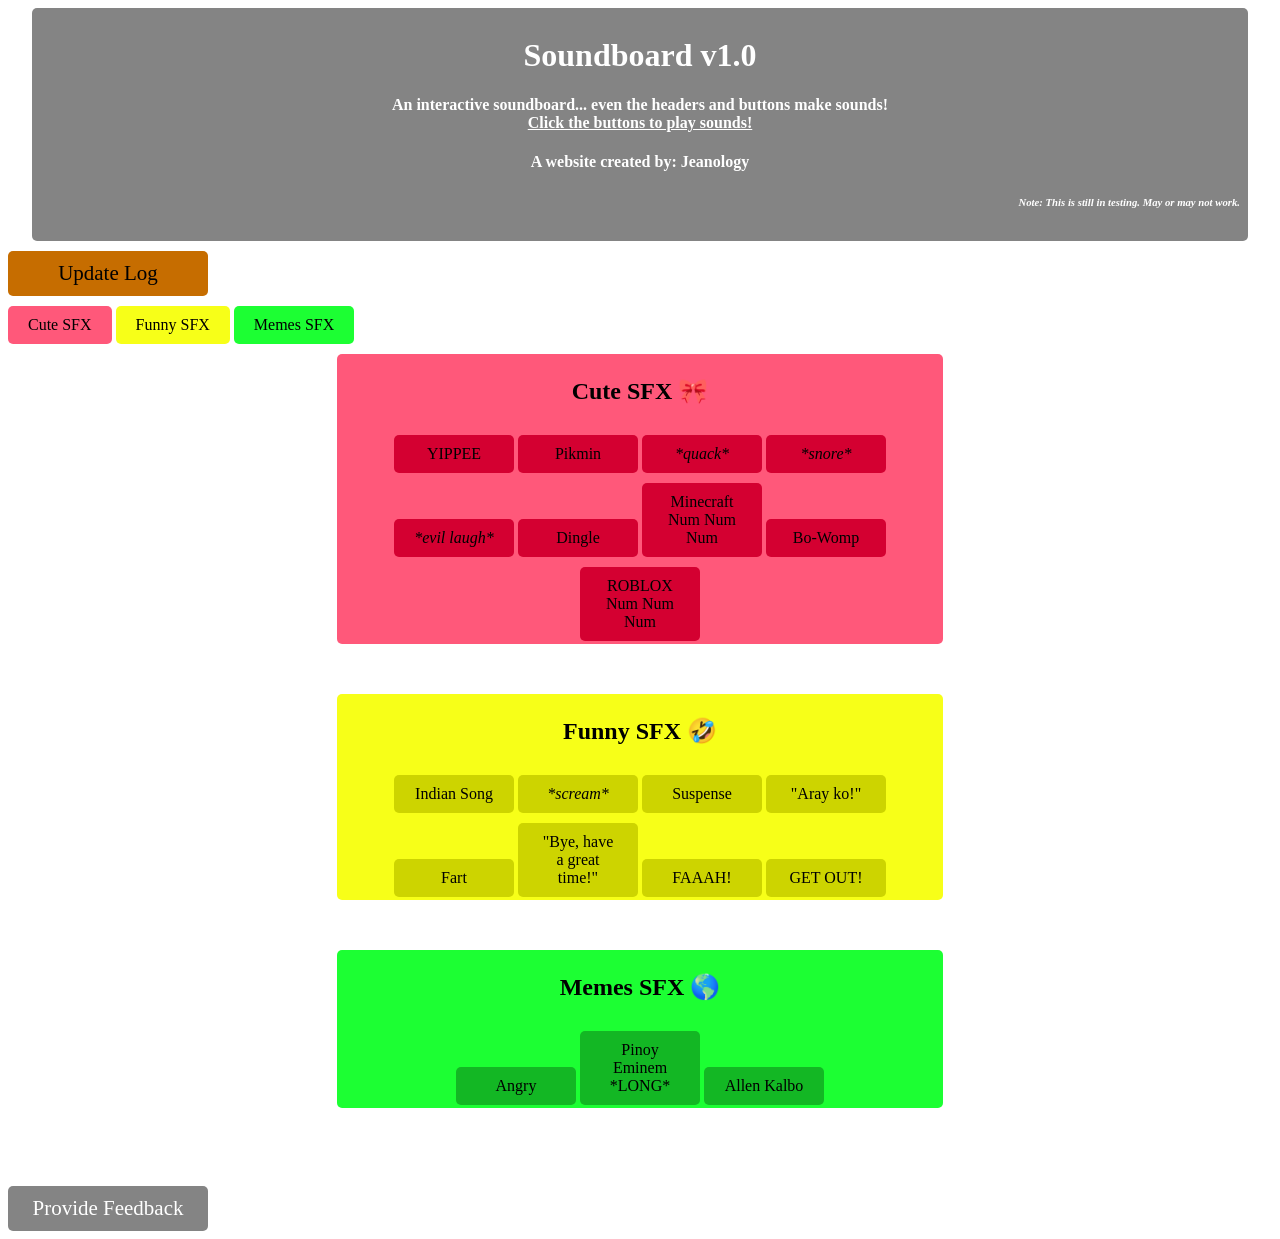
==== 11MNTH/MN-FILES/index2.html @ cc201e55 "11MNTH v1.1" ====
<!DOCTYPE html>
<html lang="en">
<head>
    <meta charset="UTF-8">
    <title>Soundboard v1.0</title>
    <link rel="stylesheet" href="SB.css">
</head>
<body>

    <header>
        <h1>Soundboard v1.0</h1>
        <h4 align="center">An interactive soundboard... even the headers and buttons make sounds! <br><u>Click the buttons to play sounds!</u></h4>
        <h4 align="center">A website created by: Jeanology</h4>
        <h6 align="right" style="font-style: italic;">Note: This is still in testing. May or may not work.</h6>
    </header>

    <button class="updlog" onclick="updlog()">Update Log</button>

    <!-- hidden text container -->
    <div id="hiddenLog" style="display: none; margin-top: 10px;">
    <b>V1.0 - Initial release of the soundboard.</b> <br>Added Cute SFX, Funny SFX, and Memes SFX categories with various sound effects.
    </div>

    <script src="sb.js"></script>
    
    <br><a href="#cute-sfx" class="CsfxButton">Cute SFX</a>
    <span><a href="#funny-sfx" class="FsfxButton">Funny SFX</a></span>
    <span><a href="#memes-sfx" class="MsfxButton">Memes SFX</a></span>

    <!-- Cute SFX Section -->

    <header class="CsfxH">
        <h2 id="cute-sfx">Cute SFX &#127872;</h2>
    <main>
        <audio id="yippee" src="SFX/CSFX/-yippee.mp3" type="audio/mpeg"></audio>
        <button class="Cbutton" onclick="playyippee()">YIPPEE</button>

        <audio id="pikmin" src="SFX/CSFX/-pikmin.mp3" type="audio/mpeg"></audio>
        <button class="Cbutton" onclick="playpikmin()">Pikmin</button>

        <audio id="quack" src="SFX/CSFX/-quack.mp3" type="audio/mpeg"></audio>
        <button class="Cbutton" onclick="playquack()"><i>*quack*</i></button>

        <audio id="snore" src="SFX/CSFX/-snore.mp3" type="audio/mpeg"></audio>
        <button class="Cbutton" onclick="playsnore()"><i>*snore*</i></button>

        <audio id="evillaugh" src="SFX/CSFX/-evillaugh.mp3" type="audio/mpeg"></audio>
        <button class="Cbutton" onclick="playevillaugh()"><i>*evil laugh*</i></button>

        <audio id="dingle" src="SFX/CSFX/-dingle.mp3" type="audio/mpeg"></audio>
        <button class="Cbutton" onclick="playdingle()">Dingle</button>

        <audio id="numnumnum" src="SFX/CSFX/-numnumnum.mp3" type="audio/mpeg"></audio>
        <button class="Cbutton" onclick="playnumnumnum()">Minecraft Num Num Num</button>

        <audio id="bowomp" src="SFX/CSFX/-bowomp.mp3" type="audio/mpeg"></audio>
        <button class="Cbutton" onclick="playbowomp()">Bo-Womp</button>

        <audio id="Rnumnumnum" src="SFX/CSFX/-Rnumnumnum.mp3" type="audio/mpeg"></audio>
        <button class="Cbutton" onclick="playRnumnumnum()">ROBLOX Num Num Num</button>

        <script src="sb.js"></script>
    </main>
    </header>

    <!-- Funny SFX Section -->

    <header class="FsfxH">
        <h2 id="funny-sfx">Funny SFX &#129315;</h2>
    <main>
        <audio id="indiansong" src="SFX/FSFX/-indiansong.mp3" type="audio/mpeg"></audio>
        <button class="Fbutton" onclick="playindiansong()">Indian Song</button>

        <audio id="scream" src="SFX/FSFX/-scream.mp3" type="audio/mpeg"></audio>
        <button class="Fbutton" onclick="playscream()"><i>*scream*</i></button>

        <audio id="suspense" src="SFX/FSFX/-suspense.mp3" type="audio/mpeg"></audio>
        <button class="Fbutton" onclick="playsuspense()">Suspense</button>

        <audio id="arayko" src="SFX/FSFX/-arayko.mp3" type="audio/mpeg"></audio>
        <button class="Fbutton" onclick="playarayko()">"Aray ko!"</button>

        <audio id="fart" src="SFX/FSFX/-fart.mp3" type="audio/mpeg"></audio>
        <button class="Fbutton" onclick="playfart()">Fart</button>

        <audio id="bhagt" src="SFX/FSFX/-BHAGT.mp3" type="audio/mpeg"></audio>
        <button class="Fbutton" onclick="playbhagt()">"Bye, have a great time!"</button>

        <audio id="faaah" src="SFX/FSFX/-FAAAH.mp3" type="audio/mpeg"></audio>
        <button class="Fbutton" onclick="playfaaah()">FAAAH!</button>

        <audio id="getOUT" src="SFX/FSFX/-getOUT.mp3" type="audio/mpeg"></audio>
        <button class="Fbutton" onclick="playgetOUT()">GET OUT!</button>

        <script src="sb.js"></script>
    </main>
    </header>

    <!-- Memes SFX Section -->

    <header class="MsfxH">
        <h2 id="memes-sfx">Memes SFX &#127758;</h2>
    <main>
        <audio id="angry" src="SFX/MSFX/-angry (roblox).mp3" type="audio/mpeg"></audio>
        <button class="Mbutton" onclick="playangry()">Angry</button>

        <audio id="pinoyeminem" src="SFX/MSFX/-pinoy eminem.mp3" type="audio/mpeg"></audio>
        <button class="Mbutton" onclick="playpinoyeminem()">Pinoy Eminem <br>*LONG*</br></button>

        <audio id="allenkalbo" src="SFX/MSFX/-allenkalbo.mp3" type="audio/mpeg"></audio>
        <button class="Mbutton" onclick="playallenkalbo()">Allen Kalbo</button>

        

        <script src="sb.js"></script>
    </main>
    </header>

    <button class="btt" id="btt" onclick="topFunction()">Back to Top</button>
    
    <br><button class="sugB" onclick="sugBfunction()">Provide Feedback</button></br>
    <audio 

</body>
</html>
---- 11MNTH/MN-FILES/SB.css ----
header {
    background-color: #848484;
    color: #ffffff;
    padding: 8px;
    border-radius: 5px;
    margin: 0px auto;
    width: 1200px;
    max-width: 100%;
    text-align: center;
    font-family: Georgia, 'Times New Roman', Times, serif;
}

.CsfxH {
    background-color: #ff587a;
    color: black;
    padding: 3px;
    border-radius: 5px;
    width: 600px;
    margin-top: 10px;
    margin-bottom: 50px;
    max-width: 100%;
    text-align: center;
    font-family: verdana, 'Times New Roman', Times, serif;
}

.FsfxH {
    background-color: #f7ff18;
    color: black;
    padding: 3px;
    border-radius: 5px;
    width: 600px;
    margin-top: 10px;
    margin-bottom: 50px;
    max-width: 100%;
    text-align: center;
    font-family: verdana, 'Times New Roman', Times, serif;
}

.MsfxH {
    background-color: #1cff33;
    color: black;
    padding: 3px;
    border-radius: 5px;
    width: 600px;
    margin-top: 10px;
    margin-bottom: 50px;
    max-width: 100%;
    text-align: center;
    font-family: verdana, 'Times New Roman', Times, serif;
}

.Cbutton {
    background-color: #d40031;
    color: #000000;
    border: none;
    padding: 10px 20px;
    font-size: 16px;
    border-radius: 5px;
    display: inline-block;
    width: 120px;
    margin-top: 10px;
    cursor: pointer;
    font-weight: italic;
    font-family: playfair display, 'Times New Roman', Times, serif;
}

.Cbutton:hover {
    background-color: #a80027;
    color: #ffffff;
}

.CsfxButton {
    background-color: #ff587a;
    color: black;
    border: none;
    padding: 10px 20px;
    text-decoration: none; /* Removes the underline */
    font-size: 16px;
    border-radius: 5px;
    display: inline-block;
    margin-top: 10px;
    cursor: pointer;
    font-weight: italic;
    font-family: verdana, 'Times New Roman', Times, serif;
}

.CsfxButton:hover {
    background-color: #973145;
    color: white;
    border: none;
    padding: 10px 20px;
    font-size: 16px;
    border-radius: 5px;
    cursor: pointer;
    font-weight: italic;
    font-family: verdana, 'Times New Roman', Times, serif;
}

.Fbutton {
    background-color: #cdd400;
    color: #000000;
    border: none;
    padding: 10px 20px;
    font-size: 16px;
    border-radius: 5px;
    display: inline-block;
    width: 120px;
    margin-top: 10px;
    cursor: pointer;
    font-weight: italic;
    font-family: playfair display, 'Times New Roman', Times, serif;
}

.Fbutton:hover {
    background-color: #84880d;
    color: white;
}

.FsfxButton {
    background-color: #f7ff18;
    color: black;
    border: none;
    padding: 10px 20px;
    text-decoration: none; /* Removes the underline */
    font-size: 16px;
    border-radius: 5px;
    display: inline-block;
    margin-top: 10px;
    cursor: pointer;
    font-weight: italic;
    font-family: verdana, 'Times New Roman', Times, serif;
}

.FsfxButton:hover {
    background-color: #959923;
    color: white;
    border: none;
    padding: 10px 20px;
    font-size: 16px;
    border-radius: 5px;
    cursor: pointer;
    font-weight: italic;
    font-family: verdana, 'Times New Roman', Times, serif;
}

.MsfxButton {
    background-color: #1cff33;
    color: black;
    border: none;
    padding: 10px 20px;
    text-decoration: none; /* Removes the underline */
    font-size: 16px;
    border-radius: 5px;
    display: inline-block;
    margin-top: 10px;
    cursor: pointer;
    font-weight: italic;
    font-family: verdana, 'Times New Roman', Times, serif;
}

.MsfxButton:hover {
    background-color: #13a522;
    color: white;
    border: none;
    padding: 10px 20px;
    font-size: 16px;
    border-radius: 5px;
    cursor: pointer;
    font-weight: italic;
    font-family: verdana, 'Times New Roman', Times, serif;
}

.Mbutton {
    background-color: #13b724;
    color: black;
    border: none;
    padding: 10px 20px;
    text-decoration: none; /* Removes the underline */
    font-size: 16px;
    border-radius: 5px;
    display: inline-block;
    width: 120px;
    margin-top: 10px;
    cursor: pointer;
    font-weight: italic;
    font-family: playfair display, 'Times New Roman', Times, serif;
}

.Mbutton:hover {
    background-color: #0e7a19;
    color: white;
    border: none;
    padding: 10px 20px;
    font-size: 16px;
    border-radius: 5px;
    cursor: pointer;
    font-weight: italic;
    font-family: playfair display, 'Times New Roman', Times, serif;
}

.sugB {
    background-color: #848484;
    color: white;
    border: none;
    padding: 10px 20px;
    text-decoration: none; /* Removes the underline */
    font-size: 21px;
    border-radius: 5px;
    display: inline-block;
    width: 200px;
    margin-top: 10px;
    cursor: pointer;
    font-weight: italic;
    font-family: playfair display, 'Times New Roman', Times, serif;
}

.sugB:hover {
    background-color: #363636;
    color: white;
    border: none;
    padding: 10px 20px;
    font-size: 21px;
    border-radius: 5px;
    cursor: pointer;
    font-weight: italic;
    font-family: playfair display, 'Times New Roman', Times, serif;
}

.btt {
    background-color: #848484;
    color: white;
    border: none;
    padding: 10px 20px;
    text-decoration: none; /* Removes the underline */;
    font-size: 21px;
    border-radius: 5px;
    display: inline-block;
    width: 200px;
    margin-top: 10px;
    display: none; /* Hidden by default */
    position: fixed;
    bottom: 20px;
    right: 20px;
    z-index: 1000;
    cursor: pointer;
    transition: background-color 0.3s, color 0.3s;
    margin-left: auto;
    font-weight: italic;
    font-family: playfair display, 'Times New Roman', Times, serif;
}

.btt:hover {
    background-color: #363636;
    color: white;
    border: none;
    padding: 10px 20px;
    font-size: 21px;
    border-radius: 5px;
    cursor: pointer;
    font-weight: italic;
    font-family: playfair display, 'Times New Roman', Times, serif;
}

.updlog {
    background-color: #c66d00;
    color: black;
    border: none;
    padding: 10px 20px;
    text-decoration: none; /* Removes the underline */;
    font-size: 21px;
    border-radius: 5px;
    display: inline-block;
    width: 200px;
    margin-top: 10px;
    cursor: pointer;
    margin-left: auto;
    font-weight: italic;
    font-family: playfair display, 'Times New Roman', Times, serif;
}

.updlog:hover {
    background-color: #854900;
    color: white;
    border: none;
    padding: 10px 20px;
    font-size: 21px;
    border-radius: 5px;
    cursor: pointer;
    font-weight: italic;
    font-family: playfair display, 'Times New Roman', Times, serif;
}
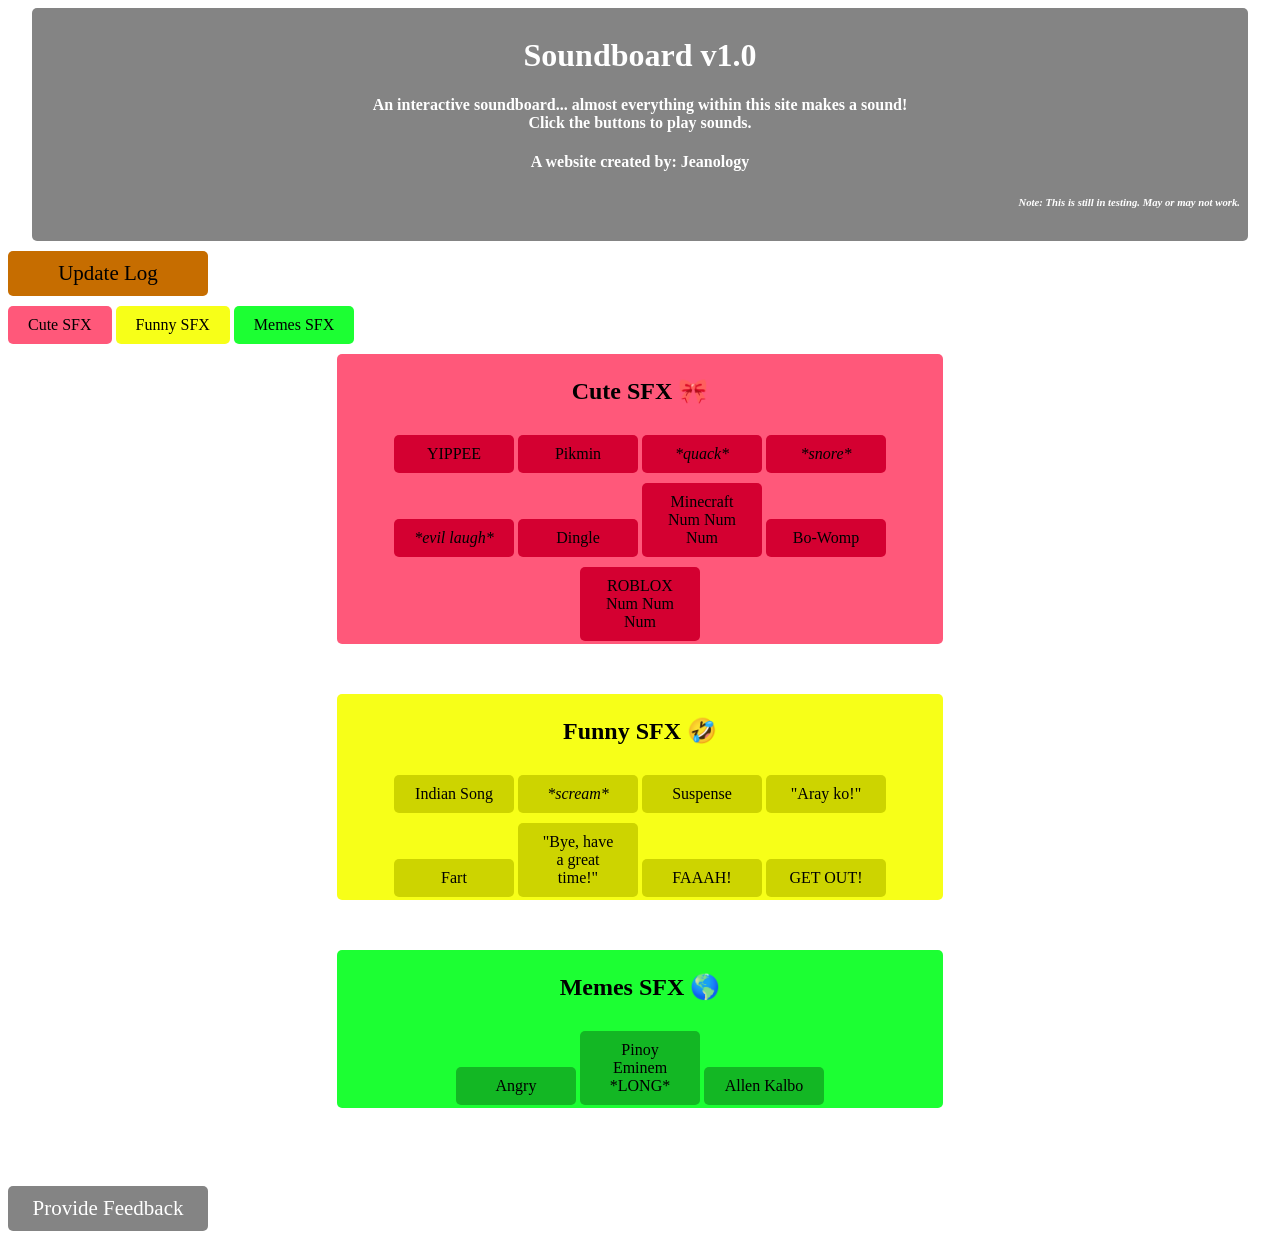
==== commit 6d3b28f3: "11MNTH v1.2" ====
--- a/11MNTH/MN-FILES/index2.html
+++ b/11MNTH/MN-FILES/index2.html
@@ -9,12 +9,12 @@
 
     <header>
         <h1>Soundboard v1.0</h1>
-        <h4 align="center">An interactive soundboard... even the headers and buttons make sounds! <br><u>Click the buttons to play sounds!</u></h4>
+        <h4 align="center">An interactive soundboard... almost everything within this site makes a sound! <br>Click the buttons to play sounds.</h4>
         <h4 align="center">A website created by: Jeanology</h4>
         <h6 align="right" style="font-style: italic;">Note: This is still in testing. May or may not work.</h6>
     </header>
 
-    <button class="updlog" onclick="updlog()">Update Log</button>
+    <button class="updlog"; onclick="updlog(); new Audio('SFX/SB/slap.mp3').play()">Update Log</button>
 
     <!-- hidden text container -->
     <div id="hiddenLog" style="display: none; margin-top: 10px;">
@@ -23,9 +23,9 @@
 
     <script src="sb.js"></script>
     
-    <br><a href="#cute-sfx" class="CsfxButton">Cute SFX</a>
-    <span><a href="#funny-sfx" class="FsfxButton">Funny SFX</a></span>
-    <span><a href="#memes-sfx" class="MsfxButton">Memes SFX</a></span>
+    <br><a href="#cute-sfx" class="CsfxButton"; onclick="new Audio('SFX/SB/cartoonslip.mp3').play();">Cute SFX</a>
+    <span><a href="#funny-sfx" class="FsfxButton"; onclick="new Audio('SFX/SB/cartoonslip.mp3').play();">Funny SFX</a></span>
+    <span><a href="#memes-sfx" class="MsfxButton"; onclick="new Audio('SFX/SB/cartoonslip.mp3').play();">Memes SFX</a></span>
 
     <!-- Cute SFX Section -->
 
@@ -116,10 +116,10 @@
     </main>
     </header>
 
-    <button class="btt" id="btt" onclick="topFunction()">Back to Top</button>
+    <button class="btt" id="btt" onclick="new Audio('SFX/SB/slide.mp3').play(); topFunction();">Back to Top</button>
     
     <br><button class="sugB" onclick="sugBfunction()">Provide Feedback</button></br>
-    <audio 
+    <audio id="feedback" src="SFX/SB/ack.mp3" type="audio/mpeg"></audio>
 
 </body>
 </html>
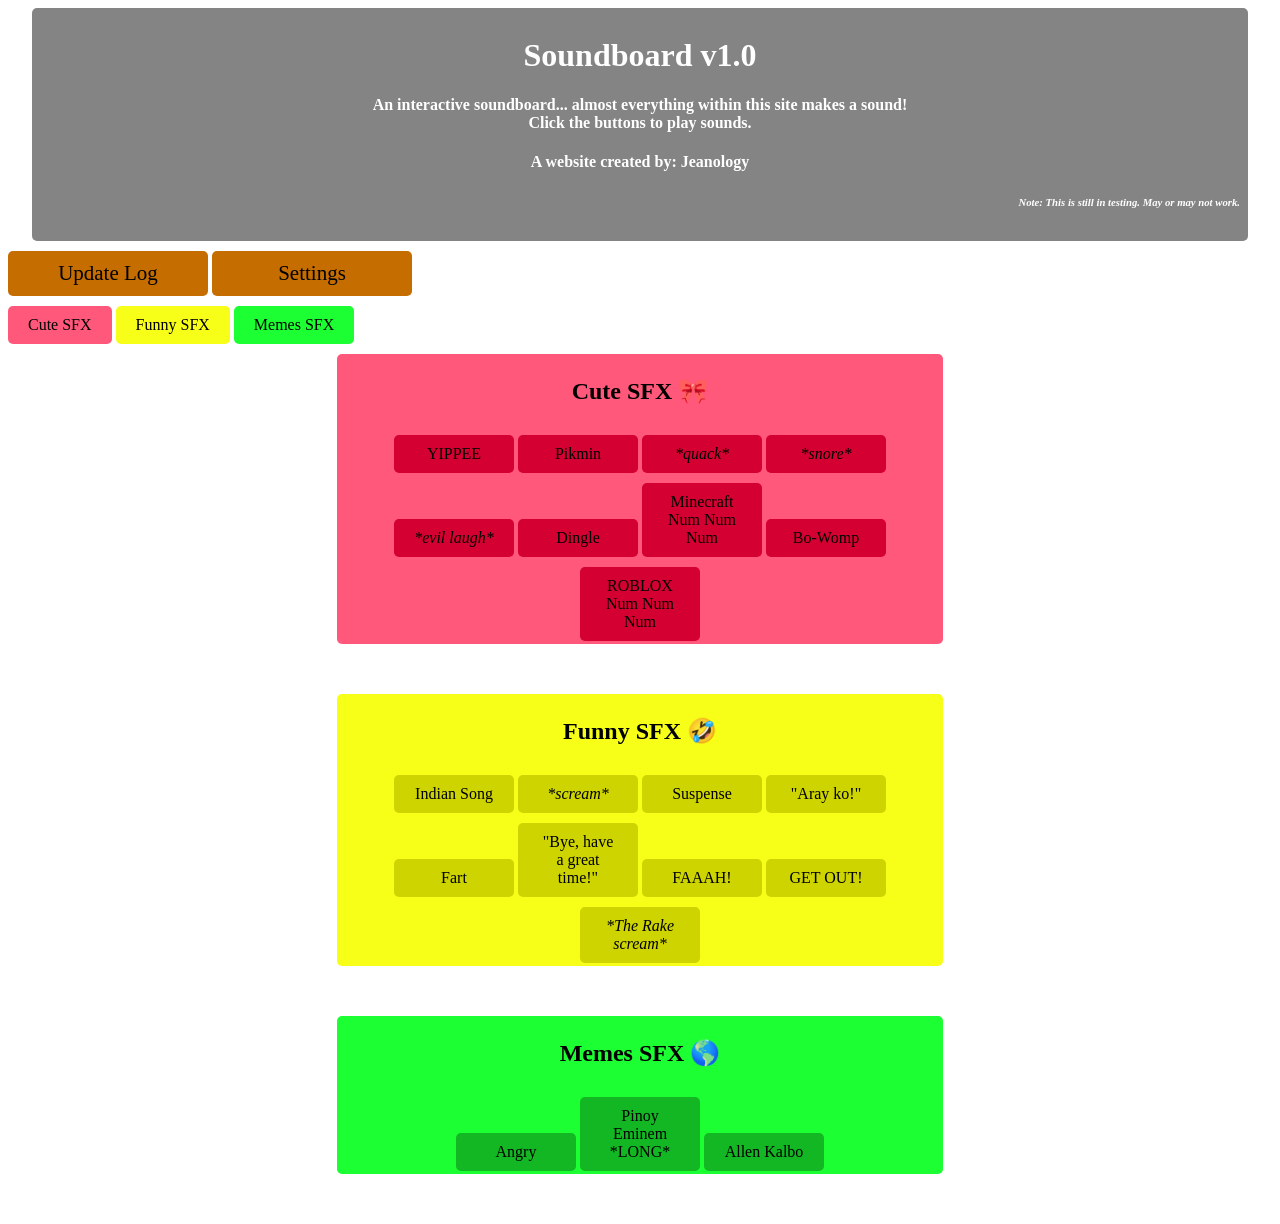
==== commit fef02002: "11MNTH v1.2.1" ====
--- a/11MNTH/MN-FILES/index2.html
+++ b/11MNTH/MN-FILES/index2.html
@@ -1,125 +1,135 @@
-<!DOCTYPE html>
-<html lang="en">
-<head>
-    <meta charset="UTF-8">
-    <title>Soundboard v1.0</title>
-    <link rel="stylesheet" href="SB.css">
-</head>
-<body>
-
-    <header>
-        <h1>Soundboard v1.0</h1>
-        <h4 align="center">An interactive soundboard... almost everything within this site makes a sound! <br>Click the buttons to play sounds.</h4>
-        <h4 align="center">A website created by: Jeanology</h4>
-        <h6 align="right" style="font-style: italic;">Note: This is still in testing. May or may not work.</h6>
-    </header>
-
-    <button class="updlog"; onclick="updlog(); new Audio('SFX/SB/slap.mp3').play()">Update Log</button>
-
-    <!-- hidden text container -->
-    <div id="hiddenLog" style="display: none; margin-top: 10px;">
-    <b>V1.0 - Initial release of the soundboard.</b> <br>Added Cute SFX, Funny SFX, and Memes SFX categories with various sound effects.
-    </div>
-
-    <script src="sb.js"></script>
-    
-    <br><a href="#cute-sfx" class="CsfxButton"; onclick="new Audio('SFX/SB/cartoonslip.mp3').play();">Cute SFX</a>
-    <span><a href="#funny-sfx" class="FsfxButton"; onclick="new Audio('SFX/SB/cartoonslip.mp3').play();">Funny SFX</a></span>
-    <span><a href="#memes-sfx" class="MsfxButton"; onclick="new Audio('SFX/SB/cartoonslip.mp3').play();">Memes SFX</a></span>
-
-    <!-- Cute SFX Section -->
-
-    <header class="CsfxH">
-        <h2 id="cute-sfx">Cute SFX &#127872;</h2>
-    <main>
-        <audio id="yippee" src="SFX/CSFX/-yippee.mp3" type="audio/mpeg"></audio>
-        <button class="Cbutton" onclick="playyippee()">YIPPEE</button>
-
-        <audio id="pikmin" src="SFX/CSFX/-pikmin.mp3" type="audio/mpeg"></audio>
-        <button class="Cbutton" onclick="playpikmin()">Pikmin</button>
-
-        <audio id="quack" src="SFX/CSFX/-quack.mp3" type="audio/mpeg"></audio>
-        <button class="Cbutton" onclick="playquack()"><i>*quack*</i></button>
-
-        <audio id="snore" src="SFX/CSFX/-snore.mp3" type="audio/mpeg"></audio>
-        <button class="Cbutton" onclick="playsnore()"><i>*snore*</i></button>
-
-        <audio id="evillaugh" src="SFX/CSFX/-evillaugh.mp3" type="audio/mpeg"></audio>
-        <button class="Cbutton" onclick="playevillaugh()"><i>*evil laugh*</i></button>
-
-        <audio id="dingle" src="SFX/CSFX/-dingle.mp3" type="audio/mpeg"></audio>
-        <button class="Cbutton" onclick="playdingle()">Dingle</button>
-
-        <audio id="numnumnum" src="SFX/CSFX/-numnumnum.mp3" type="audio/mpeg"></audio>
-        <button class="Cbutton" onclick="playnumnumnum()">Minecraft Num Num Num</button>
-
-        <audio id="bowomp" src="SFX/CSFX/-bowomp.mp3" type="audio/mpeg"></audio>
-        <button class="Cbutton" onclick="playbowomp()">Bo-Womp</button>
-
-        <audio id="Rnumnumnum" src="SFX/CSFX/-Rnumnumnum.mp3" type="audio/mpeg"></audio>
-        <button class="Cbutton" onclick="playRnumnumnum()">ROBLOX Num Num Num</button>
-
-        <script src="sb.js"></script>
-    </main>
-    </header>
-
-    <!-- Funny SFX Section -->
-
-    <header class="FsfxH">
-        <h2 id="funny-sfx">Funny SFX &#129315;</h2>
-    <main>
-        <audio id="indiansong" src="SFX/FSFX/-indiansong.mp3" type="audio/mpeg"></audio>
-        <button class="Fbutton" onclick="playindiansong()">Indian Song</button>
-
-        <audio id="scream" src="SFX/FSFX/-scream.mp3" type="audio/mpeg"></audio>
-        <button class="Fbutton" onclick="playscream()"><i>*scream*</i></button>
-
-        <audio id="suspense" src="SFX/FSFX/-suspense.mp3" type="audio/mpeg"></audio>
-        <button class="Fbutton" onclick="playsuspense()">Suspense</button>
-
-        <audio id="arayko" src="SFX/FSFX/-arayko.mp3" type="audio/mpeg"></audio>
-        <button class="Fbutton" onclick="playarayko()">"Aray ko!"</button>
-
-        <audio id="fart" src="SFX/FSFX/-fart.mp3" type="audio/mpeg"></audio>
-        <button class="Fbutton" onclick="playfart()">Fart</button>
-
-        <audio id="bhagt" src="SFX/FSFX/-BHAGT.mp3" type="audio/mpeg"></audio>
-        <button class="Fbutton" onclick="playbhagt()">"Bye, have a great time!"</button>
-
-        <audio id="faaah" src="SFX/FSFX/-FAAAH.mp3" type="audio/mpeg"></audio>
-        <button class="Fbutton" onclick="playfaaah()">FAAAH!</button>
-
-        <audio id="getOUT" src="SFX/FSFX/-getOUT.mp3" type="audio/mpeg"></audio>
-        <button class="Fbutton" onclick="playgetOUT()">GET OUT!</button>
-
-        <script src="sb.js"></script>
-    </main>
-    </header>
-
-    <!-- Memes SFX Section -->
-
-    <header class="MsfxH">
-        <h2 id="memes-sfx">Memes SFX &#127758;</h2>
-    <main>
-        <audio id="angry" src="SFX/MSFX/-angry (roblox).mp3" type="audio/mpeg"></audio>
-        <button class="Mbutton" onclick="playangry()">Angry</button>
-
-        <audio id="pinoyeminem" src="SFX/MSFX/-pinoy eminem.mp3" type="audio/mpeg"></audio>
-        <button class="Mbutton" onclick="playpinoyeminem()">Pinoy Eminem <br>*LONG*</br></button>
-
-        <audio id="allenkalbo" src="SFX/MSFX/-allenkalbo.mp3" type="audio/mpeg"></audio>
-        <button class="Mbutton" onclick="playallenkalbo()">Allen Kalbo</button>
-
-        
-
-        <script src="sb.js"></script>
-    </main>
-    </header>
-
-    <button class="btt" id="btt" onclick="new Audio('SFX/SB/slide.mp3').play(); topFunction();">Back to Top</button>
-    
-    <br><button class="sugB" onclick="sugBfunction()">Provide Feedback</button></br>
-    <audio id="feedback" src="SFX/SB/ack.mp3" type="audio/mpeg"></audio>
-
-</body>
+<!DOCTYPE html>
+<html lang="en">
+<head>
+    <meta charset="UTF-8">
+    <title>Soundboard v1.0</title>
+    <link rel="stylesheet" href="SB.css">
+</head>
+<body>
+
+    <header>
+        <h1>Soundboard v1.0</h1>
+        <h4 align="center">An interactive soundboard... almost everything within this site makes a sound! <br>Click the buttons to play sounds.</h4>
+        <h4 align="center">A website created by: Jeanology</h4>
+        <h6 align="right" style="font-style: italic;">Note: This is still in testing. May or may not work.</h6>
+    </header>
+
+    <button class="updlog"; onclick="updlog(); new Audio('SFX/SB/slap.mp3').play()">Update Log</button>
+    <span><button class="settings"; onclick="settings(); new Audio('SFX/SB/slap.mp3').play()">Settings</button></span>
+
+    <!-- hidden text container -->
+    <div id="hiddenLog" style="display: none; margin-top: 10px;">
+        <b>V1.0 - Initial release of the soundboard.</b> <br>Added Cute SFX, Funny SFX, and Memes SFX categories with various sound effects.
+    </div>
+
+    <div id="hiddenSettings" style="display: none; margin: 0px;">
+        <br><button class="sugB" onclick="sugBfunction()">Provide Feedback</button>
+        <audio id="feedback" src="SFX/SB/ack.mp3" type="audio/mpeg"></audio>
+        <span><button class="rndC" onclick="rndCfunction(); new Audio('SFX/SB/ack.mp3').play()"><span>Color Generator</span></button></span>
+    </div>
+
+    <script src="sb.js"></script>
+    
+    <br><a href="#cute-sfx" class="CsfxButton"; onclick="new Audio('SFX/SB/cartoonslip.mp3').play();">Cute SFX</a>
+    <span><a href="#funny-sfx" class="FsfxButton"; onclick="new Audio('SFX/SB/cartoonslip.mp3').play();">Funny SFX</a></span>
+    <span><a href="#memes-sfx" class="MsfxButton"; onclick="new Audio('SFX/SB/cartoonslip.mp3').play();">Memes SFX</a></span>
+
+    <!-- Cute SFX Section -->
+
+    <header class="CsfxH">
+        <h2 id="cute-sfx">Cute SFX &#127872;</h2>
+    <main>
+        <audio id="yippee" src="SFX/CSFX/-yippee.mp3" type="audio/mpeg"></audio>
+        <button class="Cbutton" onclick="playyippee()">YIPPEE</button>
+
+        <audio id="pikmin" src="SFX/CSFX/-pikmin.mp3" type="audio/mpeg"></audio>
+        <button class="Cbutton" onclick="playpikmin()">Pikmin</button>
+
+        <audio id="quack" src="SFX/CSFX/-quack.mp3" type="audio/mpeg"></audio>
+        <button class="Cbutton" onclick="playquack()"><i>*quack*</i></button>
+
+        <audio id="snore" src="SFX/CSFX/-snore.mp3" type="audio/mpeg"></audio>
+        <button class="Cbutton" onclick="playsnore()"><i>*snore*</i></button>
+
+        <audio id="evillaugh" src="SFX/CSFX/-evillaugh.mp3" type="audio/mpeg"></audio>
+        <button class="Cbutton" onclick="playevillaugh()"><i>*evil laugh*</i></button>
+
+        <audio id="dingle" src="SFX/CSFX/-dingle.mp3" type="audio/mpeg"></audio>
+        <button class="Cbutton" onclick="playdingle()">Dingle</button>
+
+        <audio id="numnumnum" src="SFX/CSFX/-numnumnum.mp3" type="audio/mpeg"></audio>
+        <button class="Cbutton" onclick="playnumnumnum()">Minecraft Num Num Num</button>
+
+        <audio id="bowomp" src="SFX/CSFX/-bowomp.mp3" type="audio/mpeg"></audio>
+        <button class="Cbutton" onclick="playbowomp()">Bo-Womp</button>
+
+        <audio id="Rnumnumnum" src="SFX/CSFX/-Rnumnumnum.mp3" type="audio/mpeg"></audio>
+        <button class="Cbutton" onclick="playRnumnumnum()">ROBLOX Num Num Num</button>
+
+        <script src="sb.js"></script>
+    </main>
+    </header>
+
+    <!-- Funny SFX Section -->
+
+    <header class="FsfxH">
+        <h2 id="funny-sfx">Funny SFX &#129315;</h2>
+    <main>
+        <audio id="indiansong" src="SFX/FSFX/-indiansong.mp3" type="audio/mpeg"></audio>
+        <button class="Fbutton" onclick="playindiansong()">Indian Song</button>
+
+        <audio id="scream" src="SFX/FSFX/-scream.mp3" type="audio/mpeg"></audio>
+        <button class="Fbutton" onclick="playscream()"><i>*scream*</i></button>
+
+        <audio id="suspense" src="SFX/FSFX/-suspense.mp3" type="audio/mpeg"></audio>
+        <button class="Fbutton" onclick="playsuspense()">Suspense</button>
+
+        <audio id="arayko" src="SFX/FSFX/-arayko.mp3" type="audio/mpeg"></audio>
+        <button class="Fbutton" onclick="playarayko()">"Aray ko!"</button>
+
+        <audio id="fart" src="SFX/FSFX/-fart.mp3" type="audio/mpeg"></audio>
+        <button class="Fbutton" onclick="playfart()">Fart</button>
+
+        <audio id="bhagt" src="SFX/FSFX/-BHAGT.mp3" type="audio/mpeg"></audio>
+        <button class="Fbutton" onclick="playbhagt()">"Bye, have a great time!"</button>
+
+        <audio id="faaah" src="SFX/FSFX/-FAAAH.mp3" type="audio/mpeg"></audio>
+        <button class="Fbutton" onclick="playfaaah()">FAAAH!</button>
+
+        <audio id="getOUT" src="SFX/FSFX/-getOUT.mp3" type="audio/mpeg"></audio>
+        <button class="Fbutton" onclick="playgetOUT()">GET OUT!</button>
+
+        <audio id="Rscream" src="SFX/FSFX/-Rscream.mp3" type="audio/mpeg"></audio>
+        <button class="Fbutton" onclick="playRscream()"><i>*The Rake scream*</i></button>
+
+        <script src="sb.js"></script>
+    </main>
+    </header>
+
+    <!-- Memes SFX Section -->
+
+    <header class="MsfxH">
+        <h2 id="memes-sfx">Memes SFX &#127758;</h2>
+    <main>
+        <audio id="angry" src="SFX/MSFX/-angry (roblox).mp3" type="audio/mpeg"></audio>
+        <button class="Mbutton" onclick="playangry()">Angry</button>
+
+        <audio id="pinoyeminem" src="SFX/MSFX/-pinoy eminem.mp3" type="audio/mpeg"></audio>
+        <button class="Mbutton" onclick="playpinoyeminem()">Pinoy Eminem <br>*LONG*</br></button>
+
+        <audio id="allenkalbo" src="SFX/MSFX/-allenkalbo.mp3" type="audio/mpeg"></audio>
+        <button class="Mbutton" onclick="playallenkalbo()">Allen Kalbo</button>
+
+        <script src="sb.js"></script>
+    </main>
+    </header>
+
+    <button class="btt" id="btt" onclick="new Audio('SFX/SB/slide.mp3').play(); topFunction();">Back to Top</button>
+
+    <!-- 
+    <button id="VN" class="VN" onclick="rareChance();">???</button> 
+    <script src="sb.js"></script> 
+    -->
+
+</body>
 </html>
--- a/11MNTH/MN-FILES/SB.css
+++ b/11MNTH/MN-FILES/SB.css
@@ -208,7 +208,7 @@
     border-radius: 5px;
     display: inline-block;
     width: 200px;
-    margin-top: 10px;
+    margin-top: -28px;
     cursor: pointer;
     font-weight: italic;
     font-family: playfair display, 'Times New Roman', Times, serif;
@@ -224,6 +224,41 @@
     cursor: pointer;
     font-weight: italic;
     font-family: playfair display, 'Times New Roman', Times, serif;
+}
+
+.rndC {
+    background-color: #848484;
+    color: white;
+    border: none;
+    padding: 10px 20px;
+    text-decoration: none; /* Removes the underline */
+    font-size: 21px;
+    border-radius: 5px;
+    display: inline-block;
+    width: 200px;
+    margin-top: -28px;
+    cursor: pointer;
+    font-weight: italic;
+    font-family: playfair display, 'Times New Roman', Times, serif;
+}
+
+.rndC:hover span {
+    display: none;
+    background-color: #363636;
+    color: white;
+    border: none;
+    padding: 10px 20px;
+    font-size: 21px;
+    border-radius: 5px;
+    cursor: pointer;
+    font-weight: italic;
+    font-family: playfair display, 'Times New Roman', Times, serif;
+}
+
+/* 2. Display the new text content on hover */
+.rndC:hover::after {
+  content: "Coming Soon";
+  color: black;
 }
 
 .btt {
@@ -288,4 +323,61 @@
     cursor: pointer;
     font-weight: italic;
     font-family: playfair display, 'Times New Roman', Times, serif;
+}
+
+.settings {
+    background-color: #c66d00;
+    color: black;
+    border: none;
+    padding: 10px 20px;
+    text-decoration: none; /* Removes the underline */;
+    font-size: 21px;
+    border-radius: 5px;
+    display: inline-block;
+    width: 200px;
+    margin-top: 10px;
+    cursor: pointer;
+    margin-left: auto;
+    font-weight: italic;
+    font-family: playfair display, 'Times New Roman', Times, serif;
+}
+
+.settings:hover {
+    background-color: #854900;
+    color: white;
+    border: none;
+    padding: 10px 20px;
+    font-size: 21px;
+    border-radius: 5px;
+    cursor: pointer;
+    font-weight: italic;
+    font-family: playfair display, 'Times New Roman', Times, serif;
+}
+
+.VN {
+    background-color: white;
+    color: #f5f5f5;
+    border: none;
+    padding: 10px 20px;
+    text-decoration: none; /* Removes the underline */;
+    font-size: 21px;
+    border-radius: 5px;
+    width: 200px;
+    margin-top: 10px;
+    cursor: pointer;
+    margin-left: auto;
+    font-weight: italic;
+    font-family: playfair display, 'Times New Roman', Times, serif;
+}
+
+.VN:hover {
+    background-color: #eeeeee;
+    color: white;
+    border: none;
+    padding: 10px 20px;
+    font-size: 21px;
+    border-radius: 5px;
+    cursor: pointer;
+    font-weight: italic;
+    font-family: playfair display, 'Times New Roman', Times, serif;
 }
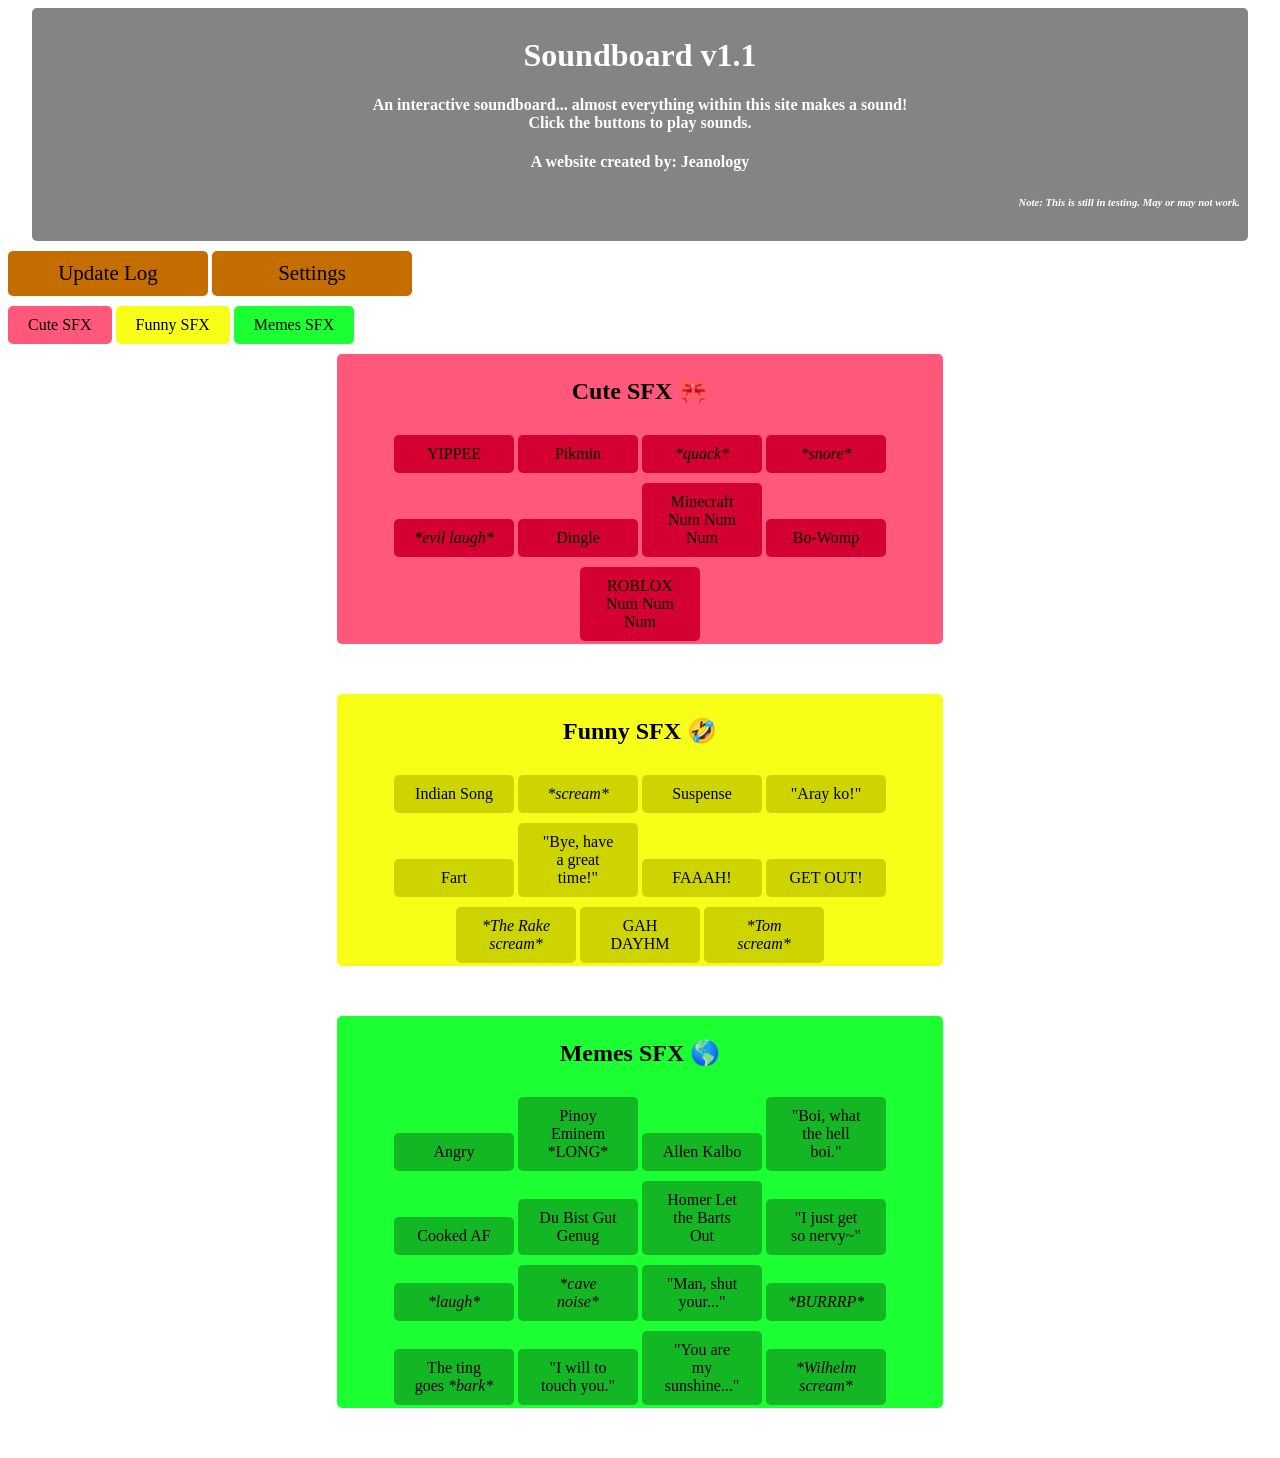
==== commit 9bc8e8cb: "11MNTH v1.1" ====
--- a/11MNTH/MN-FILES/index2.html
+++ b/11MNTH/MN-FILES/index2.html
@@ -1,135 +1,181 @@
-<!DOCTYPE html>
-<html lang="en">
-<head>
-    <meta charset="UTF-8">
-    <title>Soundboard v1.0</title>
-    <link rel="stylesheet" href="SB.css">
-</head>
-<body>
-
-    <header>
-        <h1>Soundboard v1.0</h1>
-        <h4 align="center">An interactive soundboard... almost everything within this site makes a sound! <br>Click the buttons to play sounds.</h4>
-        <h4 align="center">A website created by: Jeanology</h4>
-        <h6 align="right" style="font-style: italic;">Note: This is still in testing. May or may not work.</h6>
-    </header>
-
-    <button class="updlog"; onclick="updlog(); new Audio('SFX/SB/slap.mp3').play()">Update Log</button>
-    <span><button class="settings"; onclick="settings(); new Audio('SFX/SB/slap.mp3').play()">Settings</button></span>
-
-    <!-- hidden text container -->
-    <div id="hiddenLog" style="display: none; margin-top: 10px;">
-        <b>V1.0 - Initial release of the soundboard.</b> <br>Added Cute SFX, Funny SFX, and Memes SFX categories with various sound effects.
-    </div>
-
-    <div id="hiddenSettings" style="display: none; margin: 0px;">
-        <br><button class="sugB" onclick="sugBfunction()">Provide Feedback</button>
-        <audio id="feedback" src="SFX/SB/ack.mp3" type="audio/mpeg"></audio>
-        <span><button class="rndC" onclick="rndCfunction(); new Audio('SFX/SB/ack.mp3').play()"><span>Color Generator</span></button></span>
-    </div>
-
-    <script src="sb.js"></script>
-    
-    <br><a href="#cute-sfx" class="CsfxButton"; onclick="new Audio('SFX/SB/cartoonslip.mp3').play();">Cute SFX</a>
-    <span><a href="#funny-sfx" class="FsfxButton"; onclick="new Audio('SFX/SB/cartoonslip.mp3').play();">Funny SFX</a></span>
-    <span><a href="#memes-sfx" class="MsfxButton"; onclick="new Audio('SFX/SB/cartoonslip.mp3').play();">Memes SFX</a></span>
-
-    <!-- Cute SFX Section -->
-
-    <header class="CsfxH">
-        <h2 id="cute-sfx">Cute SFX &#127872;</h2>
-    <main>
-        <audio id="yippee" src="SFX/CSFX/-yippee.mp3" type="audio/mpeg"></audio>
-        <button class="Cbutton" onclick="playyippee()">YIPPEE</button>
-
-        <audio id="pikmin" src="SFX/CSFX/-pikmin.mp3" type="audio/mpeg"></audio>
-        <button class="Cbutton" onclick="playpikmin()">Pikmin</button>
-
-        <audio id="quack" src="SFX/CSFX/-quack.mp3" type="audio/mpeg"></audio>
-        <button class="Cbutton" onclick="playquack()"><i>*quack*</i></button>
-
-        <audio id="snore" src="SFX/CSFX/-snore.mp3" type="audio/mpeg"></audio>
-        <button class="Cbutton" onclick="playsnore()"><i>*snore*</i></button>
-
-        <audio id="evillaugh" src="SFX/CSFX/-evillaugh.mp3" type="audio/mpeg"></audio>
-        <button class="Cbutton" onclick="playevillaugh()"><i>*evil laugh*</i></button>
-
-        <audio id="dingle" src="SFX/CSFX/-dingle.mp3" type="audio/mpeg"></audio>
-        <button class="Cbutton" onclick="playdingle()">Dingle</button>
-
-        <audio id="numnumnum" src="SFX/CSFX/-numnumnum.mp3" type="audio/mpeg"></audio>
-        <button class="Cbutton" onclick="playnumnumnum()">Minecraft Num Num Num</button>
-
-        <audio id="bowomp" src="SFX/CSFX/-bowomp.mp3" type="audio/mpeg"></audio>
-        <button class="Cbutton" onclick="playbowomp()">Bo-Womp</button>
-
-        <audio id="Rnumnumnum" src="SFX/CSFX/-Rnumnumnum.mp3" type="audio/mpeg"></audio>
-        <button class="Cbutton" onclick="playRnumnumnum()">ROBLOX Num Num Num</button>
-
-        <script src="sb.js"></script>
-    </main>
-    </header>
-
-    <!-- Funny SFX Section -->
-
-    <header class="FsfxH">
-        <h2 id="funny-sfx">Funny SFX &#129315;</h2>
-    <main>
-        <audio id="indiansong" src="SFX/FSFX/-indiansong.mp3" type="audio/mpeg"></audio>
-        <button class="Fbutton" onclick="playindiansong()">Indian Song</button>
-
-        <audio id="scream" src="SFX/FSFX/-scream.mp3" type="audio/mpeg"></audio>
-        <button class="Fbutton" onclick="playscream()"><i>*scream*</i></button>
-
-        <audio id="suspense" src="SFX/FSFX/-suspense.mp3" type="audio/mpeg"></audio>
-        <button class="Fbutton" onclick="playsuspense()">Suspense</button>
-
-        <audio id="arayko" src="SFX/FSFX/-arayko.mp3" type="audio/mpeg"></audio>
-        <button class="Fbutton" onclick="playarayko()">"Aray ko!"</button>
-
-        <audio id="fart" src="SFX/FSFX/-fart.mp3" type="audio/mpeg"></audio>
-        <button class="Fbutton" onclick="playfart()">Fart</button>
-
-        <audio id="bhagt" src="SFX/FSFX/-BHAGT.mp3" type="audio/mpeg"></audio>
-        <button class="Fbutton" onclick="playbhagt()">"Bye, have a great time!"</button>
-
-        <audio id="faaah" src="SFX/FSFX/-FAAAH.mp3" type="audio/mpeg"></audio>
-        <button class="Fbutton" onclick="playfaaah()">FAAAH!</button>
-
-        <audio id="getOUT" src="SFX/FSFX/-getOUT.mp3" type="audio/mpeg"></audio>
-        <button class="Fbutton" onclick="playgetOUT()">GET OUT!</button>
-
-        <audio id="Rscream" src="SFX/FSFX/-Rscream.mp3" type="audio/mpeg"></audio>
-        <button class="Fbutton" onclick="playRscream()"><i>*The Rake scream*</i></button>
-
-        <script src="sb.js"></script>
-    </main>
-    </header>
-
-    <!-- Memes SFX Section -->
-
-    <header class="MsfxH">
-        <h2 id="memes-sfx">Memes SFX &#127758;</h2>
-    <main>
-        <audio id="angry" src="SFX/MSFX/-angry (roblox).mp3" type="audio/mpeg"></audio>
-        <button class="Mbutton" onclick="playangry()">Angry</button>
-
-        <audio id="pinoyeminem" src="SFX/MSFX/-pinoy eminem.mp3" type="audio/mpeg"></audio>
-        <button class="Mbutton" onclick="playpinoyeminem()">Pinoy Eminem <br>*LONG*</br></button>
-
-        <audio id="allenkalbo" src="SFX/MSFX/-allenkalbo.mp3" type="audio/mpeg"></audio>
-        <button class="Mbutton" onclick="playallenkalbo()">Allen Kalbo</button>
-
-        <script src="sb.js"></script>
-    </main>
-    </header>
-
-    <button class="btt" id="btt" onclick="new Audio('SFX/SB/slide.mp3').play(); topFunction();">Back to Top</button>
-
-    <!-- 
-    <button id="VN" class="VN" onclick="rareChance();">???</button> 
-    <script src="sb.js"></script> 
-    -->
-
-</body>
+<!DOCTYPE html>
+<html lang="en">
+<head>
+    <meta charset="UTF-8">
+    <title>Soundboard v1.1</title>
+    <link rel="stylesheet" href="SB.css">
+</head>
+<body>
+
+    <header>
+        <h1>Soundboard v1.1</h1>
+        <h4 align="center">An interactive soundboard... almost everything within this site makes a sound! <br>Click the buttons to play sounds.</h4>
+        <h4 align="center">A website created by: Jeanology</h4>
+        <h6 align="right" style="font-style: italic;">Note: This is still in testing. May or may not work.</h6>
+    </header>
+
+    <button class="updlog"; onclick="updlog(); new Audio('SFX/SB/slap.mp3').play()">Update Log</button>
+    <span><button class="settings"; onclick="settings(); new Audio('SFX/SB/slap.mp3').play()">Settings</button></span>
+
+    <!-- hidden text container -->
+    <div id="hiddenLog" style="display: none; margin-top: 10px;">
+        <b>V1.1 - New sound effects.</b> <br>Added +2 new Funny SFX, and +13 new Memes SFX.</br>
+        <b>V1.0 - Initial release of the soundboard.</b> <br>Added Cute SFX, Funny SFX, and Memes SFX categories with various sound effects.</br>
+    </div>
+
+    <div id="hiddenSettings" style="display: none; margin: 0px;">
+        <br><button class="sugB" onclick="sugBfunction()">Provide Feedback</button>
+        <audio id="feedback" src="SFX/SB/ack.mp3" type="audio/mpeg"></audio>
+        <span><button class="rndC" onclick="rndCfunction(); new Audio('SFX/SB/ack.mp3').play()"><span>Color Generator</span></button></span>
+    </div>
+
+    <script src="sb.js"></script>
+    
+    <br><a href="#cute-sfx" class="CsfxButton"; onclick="new Audio('SFX/SB/cartoonslip.mp3').play();">Cute SFX</a>
+    <span><a href="#funny-sfx" class="FsfxButton"; onclick="new Audio('SFX/SB/cartoonslip.mp3').play();">Funny SFX</a></span>
+    <span><a href="#memes-sfx" class="MsfxButton"; onclick="new Audio('SFX/SB/cartoonslip.mp3').play();">Memes SFX</a></span>
+
+    <!-- Cute SFX Section -->
+
+    <header class="CsfxH">
+        <h2 id="cute-sfx">Cute SFX &#127872;</h2>
+    <main>
+        <audio id="yippee" src="SFX/CSFX/-yippee.mp3" type="audio/mpeg"></audio>
+        <button class="Cbutton" onclick="playyippee()">YIPPEE</button>
+
+        <audio id="pikmin" src="SFX/CSFX/-pikmin.mp3" type="audio/mpeg"></audio>
+        <button class="Cbutton" onclick="playpikmin()">Pikmin</button>
+
+        <audio id="quack" src="SFX/CSFX/-quack.mp3" type="audio/mpeg"></audio>
+        <button class="Cbutton" onclick="playquack()"><i>*quack*</i></button>
+
+        <audio id="snore" src="SFX/CSFX/-snore.mp3" type="audio/mpeg"></audio>
+        <button class="Cbutton" onclick="playsnore()"><i>*snore*</i></button>
+
+        <audio id="evillaugh" src="SFX/CSFX/-evillaugh.mp3" type="audio/mpeg"></audio>
+        <button class="Cbutton" onclick="playevillaugh()"><i>*evil laugh*</i></button>
+
+        <audio id="dingle" src="SFX/CSFX/-dingle.mp3" type="audio/mpeg"></audio>
+        <button class="Cbutton" onclick="playdingle()">Dingle</button>
+
+        <audio id="numnumnum" src="SFX/CSFX/-numnumnum.mp3" type="audio/mpeg"></audio>
+        <button class="Cbutton" onclick="playnumnumnum()">Minecraft Num Num Num</button>
+
+        <audio id="bowomp" src="SFX/CSFX/-bowomp.mp3" type="audio/mpeg"></audio>
+        <button class="Cbutton" onclick="playbowomp()">Bo-Womp</button>
+
+        <audio id="Rnumnumnum" src="SFX/CSFX/-Rnumnumnum.mp3" type="audio/mpeg"></audio>
+        <button class="Cbutton" onclick="playRnumnumnum()">ROBLOX Num Num Num</button>
+
+        <script src="sb.js"></script>
+    </main>
+    </header>
+
+    <!-- Funny SFX Section -->
+
+    <header class="FsfxH">
+        <h2 id="funny-sfx">Funny SFX &#129315;</h2>
+    <main>
+        <audio id="indiansong" src="SFX/FSFX/-indiansong.mp3" type="audio/mpeg"></audio>
+        <button class="Fbutton" onclick="playindiansong()">Indian Song</button>
+
+        <audio id="scream" src="SFX/FSFX/-scream.mp3" type="audio/mpeg"></audio>
+        <button class="Fbutton" onclick="playscream()"><i>*scream*</i></button>
+
+        <audio id="suspense" src="SFX/FSFX/-suspense.mp3" type="audio/mpeg"></audio>
+        <button class="Fbutton" onclick="playsuspense()">Suspense</button>
+
+        <audio id="arayko" src="SFX/FSFX/-arayko.mp3" type="audio/mpeg"></audio>
+        <button class="Fbutton" onclick="playarayko()">"Aray ko!"</button>
+
+        <audio id="fart" src="SFX/FSFX/-fart.mp3" type="audio/mpeg"></audio>
+        <button class="Fbutton" onclick="playfart()">Fart</button>
+
+        <audio id="bhagt" src="SFX/FSFX/-BHAGT.mp3" type="audio/mpeg"></audio>
+        <button class="Fbutton" onclick="playbhagt()">"Bye, have a great time!"</button>
+
+        <audio id="faaah" src="SFX/FSFX/-FAAAH.mp3" type="audio/mpeg"></audio>
+        <button class="Fbutton" onclick="playfaaah()">FAAAH!</button>
+
+        <audio id="getOUT" src="SFX/FSFX/-getOUT.mp3" type="audio/mpeg"></audio>
+        <button class="Fbutton" onclick="playgetOUT()">GET OUT!</button>
+
+        <audio id="Rscream" src="SFX/FSFX/-Rscream.mp3" type="audio/mpeg"></audio>
+        <button class="Fbutton" onclick="playRscream()"><i>*The Rake scream*</i></button>
+
+        <audio id="gahdayum" src="SFX/FSFX/-gahdayum.mp3" type="audio/mpeg"></audio>
+        <button class="Fbutton" onclick="playgahdayum()">GAH DAYHM</button>
+
+        <audio id="Tscream" src="SFX/FSFX/-tomscream.mp3" type="audio/mpeg"></audio>
+        <button class="Fbutton" onclick="playTscream()"><i>*Tom scream*</i></button>
+
+        <script src="sb.js"></script>
+    </main>
+    </header>
+
+    <!-- Memes SFX Section -->
+
+    <header class="MsfxH">
+        <h2 id="memes-sfx">Memes SFX &#127758;</h2>
+    <main>
+        <audio id="angry" src="SFX/MSFX/-angry (roblox).mp3" type="audio/mpeg"></audio>
+        <button class="Mbutton" onclick="playangry()">Angry</button>
+
+        <audio id="pinoyeminem" src="SFX/MSFX/-pinoy eminem.mp3" type="audio/mpeg"></audio>
+        <button class="Mbutton" onclick="playpinoyeminem()">Pinoy Eminem <br>*LONG*</br></button>
+
+        <audio id="allenkalbo" src="SFX/MSFX/-allenkalbo.mp3" type="audio/mpeg"></audio>
+        <button class="Mbutton" onclick="playallenkalbo()">Allen Kalbo</button>
+
+        <audio id="bwthb" src="SFX/MSFX/-BWTHB.mp3" type="audio/mpeg"></audio>
+        <button class="Mbutton" onclick="playbwthb()">"Boi, what the hell boi."</button>
+
+        <audio id="cooked" src="SFX/MSFX/-cooked.mp3" type="audio/mpeg"></audio>
+        <button class="Mbutton" onclick="playcooked()">Cooked AF</button>
+
+        <audio id="dbgg" src="SFX/MSFX/-DBGG.mp3" type="audio/mpeg"></audio>
+        <button class="Mbutton" onclick="playdbgg()">Du Bist Gut Genug</button>
+
+        <audio id="hltbo" src="SFX/MSFX/-HLTBO.mp3" type="audio/mpeg"></audio>
+        <button class="Mbutton" onclick="playhltbo()">Homer Let the Barts Out</button>
+
+        <audio id="ijgsn" src="SFX/MSFX/-IJGSN.mp3" type="audio/mpeg"></audio>
+        <button class="Mbutton" onclick="playijgsn()">"I just get so nervy~"</button>
+
+        <audio id="laugh" src="SFX/MSFX/-laugh.mp3" type="audio/mpeg"></audio>
+        <button class="Mbutton" onclick="playlaugh()"><i>*laugh*</i></button>
+
+        <audio id="mccave" src="SFX/MSFX/-mccave.mp3" type="audio/mpeg"></audio>
+        <button class="Mbutton" onclick="playmccave()"><i>*cave noise*</i></button>
+
+        <audio id="msy" src="SFX/MSFX/-MSY.mp3" type="audio/mpeg"></audio>
+        <button class="Mbutton" onclick="playmsy()">"Man, shut your..."</button>
+
+        <audio id="rgburp" src="SFX/MSFX/-RGburp.mp3" type="audio/mpeg"></audio>
+        <button class="Mbutton" onclick="playrgburp()"><i>*BURRRP*</i></button>
+
+        <audio id="ttgbf" src="SFX/MSFX/-TTGBF.mp3" type="audio/mpeg"></audio>
+        <button class="Mbutton" onclick="playttgbf()">The ting goes <i>*bark*</i></button>
+
+        <audio id="viwty" src="SFX/MSFX/-vIWTY.mp3" type="audio/mpeg"></audio>
+        <button class="Mbutton" onclick="playviwty()">"I will to touch you."</button>
+
+        <audio id="yams" src="SFX/MSFX/-YAMS.mp3" type="audio/mpeg"></audio>
+        <button class="Mbutton" onclick="playyams()">"You are my sunshine..."</button>
+
+        <audio id="wscream" src="SFX/MSFX/-wscream.mp3" type="audio/mpeg"></audio>
+        <button class="Mbutton" onclick="playwscream()"><i>*Wilhelm scream*</i></button>
+
+        <script src="sb.js"></script>
+    </main>
+    </header>
+
+    <button class="btt" id="btt" onclick="new Audio('SFX/SB/slide.mp3').play(); topFunction();">Back to Top</button>
+
+    <!-- 
+    <button id="VN" class="VN" onclick="rareChance();">???</button> 
+    <script src="sb.js"></script> 
+    -->
+
+</body>
 </html>
